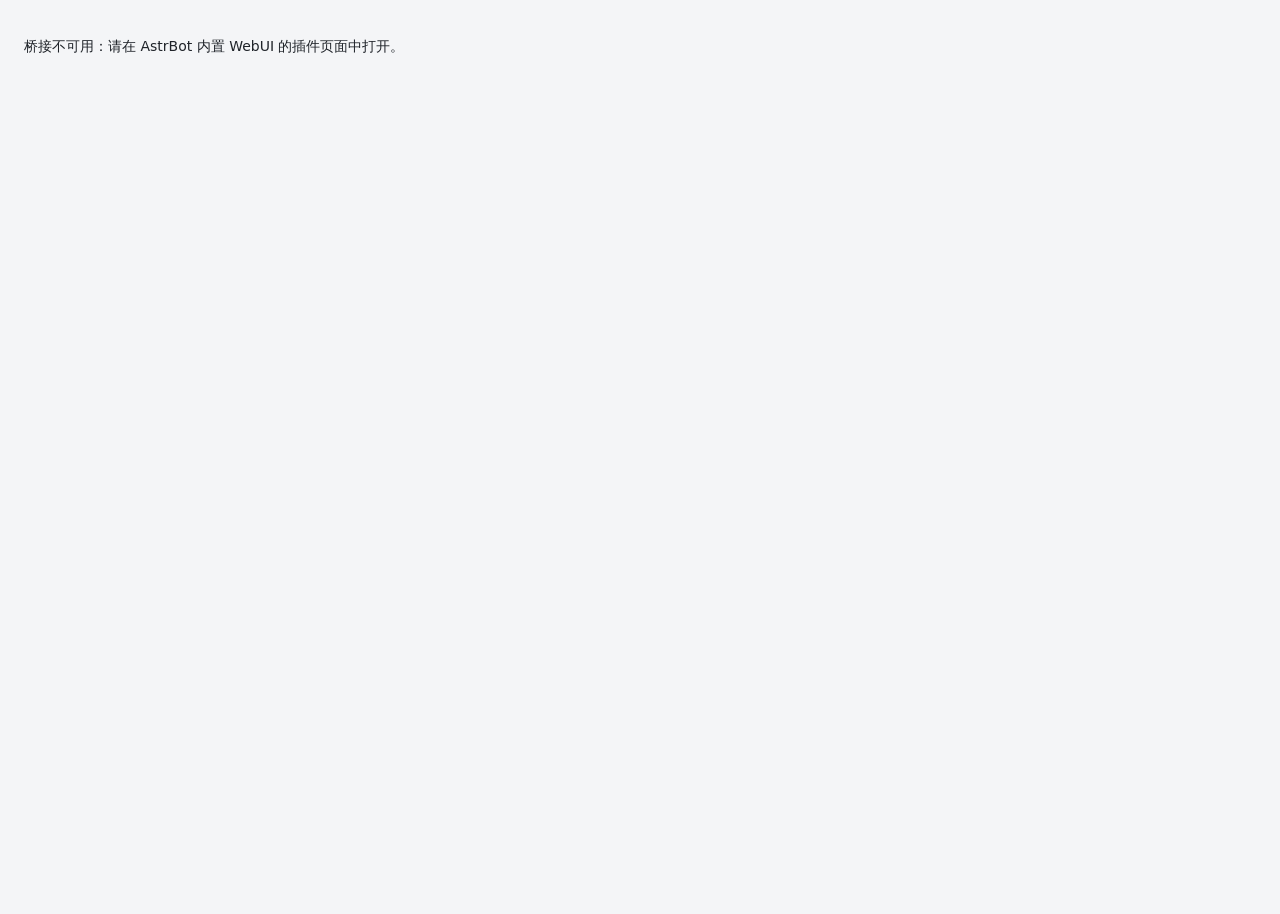
==== pages/dashboard/index.html @ 27426d83 "v1.2.0: 新增 AstrBot WebUI 管理后台页面（pages/dashboard）：概览统计/数据状态、用户资源调整与保底重置/删除、卡池查看、一键增量更新；后端 context.reg" ====
<!doctype html>
<html lang="zh-CN">
<head>
  <meta charset="utf-8" />
  <meta name="viewport" content="width=device-width, initial-scale=1" />
  <title>兔兔方舟 · 管理后台</title>
  <link rel="stylesheet" href="./styles.css" />
</head>
<body>
  <div id="app">
    <aside class="sidebar">
      <div class="sidebar-header">
        <span class="logo">🐰</span>
        <span>兔兔方舟</span>
      </div>
      <ul class="nav-list">
        <li class="nav-item active" data-tab="overview"><span>📊</span><span>概览</span></li>
        <li class="nav-item" data-tab="users"><span>👥</span><span>用户管理</span></li>
        <li class="nav-item" data-tab="data"><span>🗄️</span><span>数据维护</span></li>
        <li class="nav-item" data-tab="pools"><span>🔮</span><span>卡池</span></li>
      </ul>
    </aside>
    <main id="content">
      <header class="topbar">
        <h1 id="pageTitle">概览</h1>
        <button class="btn ghost" id="refreshBtn">🔄 刷新</button>
      </header>

      <section id="tab-overview" class="tab-page">
        <div class="stat-grid" id="statGrid"></div>
        <div class="card">
          <h3>数据状态</h3>
          <div class="kv-grid" id="dataStatus"></div>
        </div>
        <div class="card">
          <h3>数据维护</h3>
          <p class="hint">点击按钮立即检查并更新 gamedata（与远端比对，只下载变化的表）。</p>
          <button class="btn primary" id="updateDataBtn">⚡ 立即更新数据</button>
          <span id="updateResult" class="hint inline"></span>
        </div>
      </section>

      <section id="tab-users" class="tab-page" hidden>
        <div class="card">
          <h3>用户列表（按累计抽数排序）</h3>
          <table class="data-table">
            <thead>
              <tr>
                <th>ID</th><th>凭证</th><th>合成玉</th><th>累计抽数</th>
                <th>保底</th><th>BOX</th><th>签到达</th><th>猜分</th><th>操作</th>
              </tr>
            </thead>
            <tbody id="usersBody"></tbody>
          </table>
        </div>
      </section>

      <section id="tab-data" class="tab-page" hidden>
        <div class="card">
          <h3>数据维护</h3>
          <p class="hint">gamedata 公共目录：{数据目录}/resource/gamedata，抽卡与猜干员共用，自动增量更新。</p>
          <button class="btn primary" id="updateDataBtn2">⚡ 立即更新数据</button>
          <span id="updateResult2" class="hint inline"></span>
        </div>
      </section>

      <section id="tab-pools" class="tab-page" hidden>
        <div class="card">
          <h3>可用卡池</h3>
          <table class="data-table">
            <thead><tr><th>#</th><th>卡池名</th><th>ID</th><th>6★UP</th><th>5★UP</th></tr></thead>
            <tbody id="poolsBody"></tbody>
          </table>
          <p class="hint">新版官方卡池可能无 UP 数据，可在插件配置 gacha_pickup_6 / gacha_pickup_5 指定。</p>
        </div>
      </section>
    </main>
  </div>

  <div class="modal-overlay" id="adjustModal" hidden>
    <div class="modal">
      <div class="modal-title">调整资源</div>
      <div class="form-group">
        <label>用户 ID</label>
        <span id="adjustUid" class="mono"></span>
      </div>
      <div class="form-group">
        <label>寻访凭证变动（可为负）</label>
        <input id="adjustCoupon" type="number" value="0" />
      </div>
      <div class="form-group">
        <label>合成玉变动（可为负）</label>
        <input id="adjustJade" type="number" value="0" />
      </div>
      <div class="modal-actions">
        <button class="btn" id="adjustCancel">取消</button>
        <button class="btn primary" id="adjustConfirm">确定</button>
      </div>
    </div>
  </div>

  <div class="toast" id="toast" hidden></div>
  <script src="./app.js"></script>
</body>
</html>
---- pages/dashboard/styles.css ----
/* 兔兔方舟 · 管理后台样式 */
:root {
  --bg: #f4f5f7;
  --card: #ffffff;
  --border: #e3e6eb;
  --text: #1f2329;
  --text-muted: #646a73;
  --primary: #4f6ef7;
  --primary-hover: #3d5ce5;
  --danger: #e5484d;
  --radius: 10px;
  --shadow: 0 1px 3px rgba(16, 24, 40, 0.06);
}
[data-theme="dark"] {
  --bg: #14161a;
  --card: #1e2128;
  --border: #2c3038;
  --text: #e8eaed;
  --text-muted: #9aa0a8;
  --primary: #6b83f8;
  --primary-hover: #8296f9;
}
* { box-sizing: border-box; }
html, body { margin: 0; padding: 0; height: 100%; }
body {
  font-family: "HarmonyOS Sans SC", "PingFang SC", "Microsoft YaHei", "Noto Sans CJK SC", system-ui, sans-serif;
  background: var(--bg);
  color: var(--text);
  font-size: 14px;
}
#app { display: flex; min-height: 100vh; }

/* 侧边栏 */
.sidebar {
  width: 200px;
  flex-shrink: 0;
  background: var(--card);
  border-right: 1px solid var(--border);
  padding: 16px 10px;
}
.sidebar-header {
  display: flex; align-items: center; gap: 8px;
  font-size: 16px; font-weight: 700;
  padding: 6px 10px 18px;
}
.logo { font-size: 22px; }
.nav-list { list-style: none; margin: 0; padding: 0; }
.nav-item {
  display: flex; align-items: center; gap: 10px;
  padding: 10px 12px; margin: 2px 0;
  border-radius: 8px; cursor: pointer;
  color: var(--text-muted);
}
.nav-item:hover { background: var(--bg); color: var(--text); }
.nav-item.active { background: rgba(79, 110, 247, 0.12); color: var(--primary); font-weight: 600; }

/* 内容区 */
#content { flex: 1; padding: 20px 28px; min-width: 0; }
.topbar {
  display: flex; align-items: center; justify-content: space-between;
  margin-bottom: 18px;
}
.topbar h1 { margin: 0; font-size: 20px; }

/* 卡片与统计 */
.stat-grid {
  display: grid; grid-template-columns: repeat(auto-fit, minmax(180px, 1fr));
  gap: 14px; margin-bottom: 18px;
}
.stat-card {
  display: flex; align-items: center; gap: 12px;
  background: var(--card); border: 1px solid var(--border);
  border-radius: var(--radius); box-shadow: var(--shadow);
  padding: 16px;
}
.stat-icon { font-size: 28px; }
.stat-value { font-size: 22px; font-weight: 700; }
.stat-label { color: var(--text-muted); font-size: 12px; }
.card {
  background: var(--card); border: 1px solid var(--border);
  border-radius: var(--radius); box-shadow: var(--shadow);
  padding: 18px; margin-bottom: 16px;
}
.card h3 { margin: 0 0 12px; font-size: 16px; }
.hint { color: var(--text-muted); font-size: 13px; }
.hint.inline { margin-left: 12px; }

.kv-grid { display: grid; grid-template-columns: repeat(auto-fit, minmax(200px, 1fr)); gap: 10px; }
.kv {
  background: var(--bg); border-radius: 8px; padding: 10px 12px;
}
.kv-label { color: var(--text-muted); font-size: 12px; display: block; }
.kv-value { font-size: 14px; font-weight: 500; }

/* 表格 */
.data-table { width: 100%; border-collapse: collapse; }
.data-table th, .data-table td {
  text-align: left; padding: 9px 10px;
  border-bottom: 1px solid var(--border);
  white-space: nowrap;
}
.data-table th { color: var(--text-muted); font-weight: 600; font-size: 12px; }
.data-table td.mono { font-family: ui-monospace, "JetBrains Mono", Consolas, monospace; font-size: 12px; }
.data-table .empty { text-align: center; color: var(--text-muted); padding: 24px; }
td.actions { display: flex; gap: 6px; }

/* 按钮 */
.btn {
  border: 1px solid var(--border); background: var(--card); color: var(--text);
  border-radius: 8px; padding: 7px 14px; cursor: pointer; font-size: 13px;
}
.btn:hover { border-color: var(--primary); color: var(--primary); }
.btn.primary { background: var(--primary); border-color: var(--primary); color: #fff; }
.btn.primary:hover { background: var(--primary-hover); }
.btn.primary:disabled { opacity: 0.5; cursor: not-allowed; }
.btn.ghost { background: transparent; }
.btn.mini { padding: 3px 8px; font-size: 12px; }
.btn.danger { color: var(--danger); }
.btn.danger:hover { border-color: var(--danger); color: var(--danger); }

/* 弹窗 */
.modal-overlay {
  position: fixed; inset: 0; background: rgba(0, 0, 0, 0.45);
  display: flex; align-items: center; justify-content: center; z-index: 100;
}
.modal {
  background: var(--card); border: 1px solid var(--border);
  border-radius: 12px; padding: 20px; width: 320px;
  box-shadow: 0 12px 32px rgba(0, 0, 0, 0.25);
}
.modal-title { font-size: 16px; font-weight: 700; margin-bottom: 14px; }
.form-group { margin-bottom: 12px; }
.form-group label { display: block; color: var(--text-muted); font-size: 12px; margin-bottom: 4px; }
.form-group input {
  width: 100%; padding: 8px 10px; border: 1px solid var(--border);
  border-radius: 8px; background: var(--bg); color: var(--text); font-size: 14px;
}
.modal-actions { display: flex; justify-content: flex-end; gap: 10px; margin-top: 16px; }
.mono { font-family: ui-monospace, Consolas, monospace; }

/* Toast */
.toast {
  position: fixed; bottom: 24px; left: 50%; transform: translateX(-50%);
  background: #333; color: #fff; padding: 10px 18px; border-radius: 8px;
  font-size: 13px; z-index: 200;
}
.toast.error { background: var(--danger); }

@media (max-width: 720px) {
  .sidebar { width: 64px; }
  .sidebar-header span:last-child, .nav-item span:last-child { display: none; }
  #content { padding: 14px; }
}
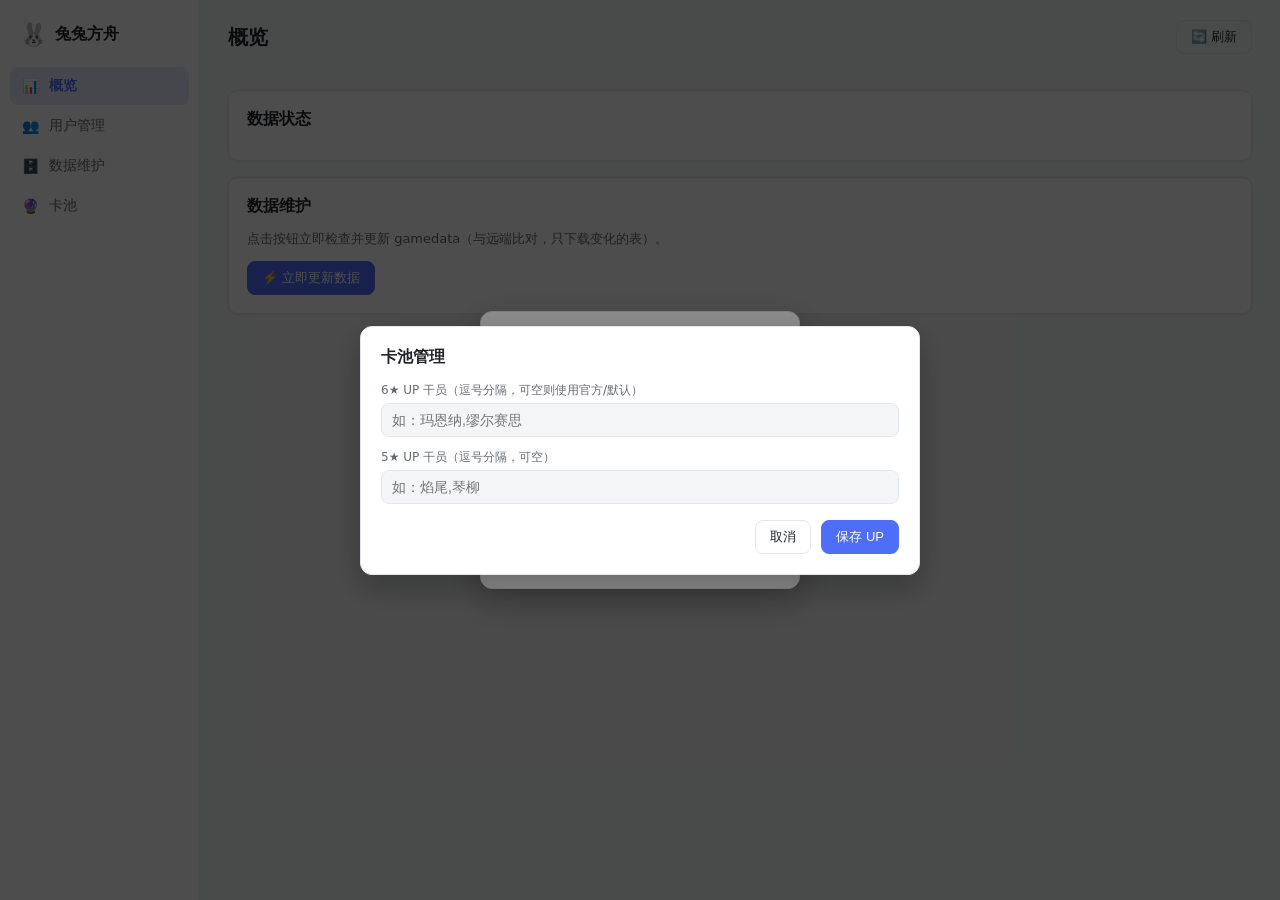
==== commit 9a76bfa7: "v1.3.10: 修复插件管理后台页面桥接不可用（head 显式引用 bridge-sdk + app.js 轮询等待注入）" ====
--- a/pages/dashboard/index.html
+++ b/pages/dashboard/index.html
@@ -4,6 +4,8 @@
   <meta charset="utf-8" />
   <meta name="viewport" content="width=device-width, initial-scale=1" />
   <title>兔兔方舟 · 管理后台</title>
+  <!-- AstrBot Plugin Page 桥接 SDK：必须在业务脚本之前加载（AstrBot 会重写为带令牌的 URL） -->
+  <script src="/api/plugin/page/bridge-sdk.js"></script>
   <link rel="stylesheet" href="./styles.css" />
 </head>
 <body>
@@ -68,7 +70,7 @@
         <div class="card">
           <h3>可用卡池</h3>
           <table class="data-table">
-            <thead><tr><th>#</th><th>卡池名</th><th>ID</th><th>6★UP</th><th>5★UP</th></tr></thead>
+            <thead><tr><th>#</th><th>卡池名</th><th>可抽干员</th><th>6★UP</th><th>5★UP</th><th></th></tr></thead>
             <tbody id="poolsBody"></tbody>
           </table>
           <p class="hint">新版官方卡池可能无 UP 数据，可在插件配置 gacha_pickup_6 / gacha_pickup_5 指定。</p>
@@ -99,7 +101,26 @@
     </div>
   </div>
 
+  <div class="modal-overlay" id="poolModal" hidden>
+    <div class="modal wide">
+      <div class="modal-title" id="poolModalTitle">卡池管理</div>
+      <div class="form-group">
+        <label>6★ UP 干员（逗号分隔，可空则使用官方/默认）</label>
+        <input id="poolPickup6" type="text" placeholder="如：玛恩纳,缪尔赛思" />
+      </div>
+      <div class="form-group">
+        <label>5★ UP 干员（逗号分隔，可空）</label>
+        <input id="poolPickup5" type="text" placeholder="如：焰尾,琴柳" />
+      </div>
+      <div class="pool-lists" id="poolLists"></div>
+      <div class="modal-actions">
+        <button class="btn" id="poolCancel">取消</button>
+        <button class="btn primary" id="poolSave">保存 UP</button>
+      </div>
+    </div>
+  </div>
+
   <div class="toast" id="toast" hidden></div>
   <script src="./app.js"></script>
 </body>
-</html>
+</html>
--- a/pages/dashboard/styles.css
+++ b/pages/dashboard/styles.css
@@ -151,3 +151,10 @@
   .sidebar-header span:last-child, .nav-item span:last-child { display: none; }
   #content { padding: 14px; }
 }
+/* 卡池管理 */
+.modal.wide { width: 560px; max-width: 92vw; max-height: 80vh; overflow-y: auto; }
+.pool-lists { margin: 8px 0; }
+.pool-list { border: 1px solid var(--border); border-radius: 8px; padding: 8px 10px; margin-bottom: 8px; }
+.pool-list summary { cursor: pointer; font-weight: 600; }
+.ops-tags { display: flex; flex-wrap: wrap; gap: 6px; margin-top: 8px; max-height: 160px; overflow-y: auto; }
+.op-tag { background: var(--bg); border: 1px solid var(--border); border-radius: 20px; padding: 2px 10px; font-size: 12px; }
